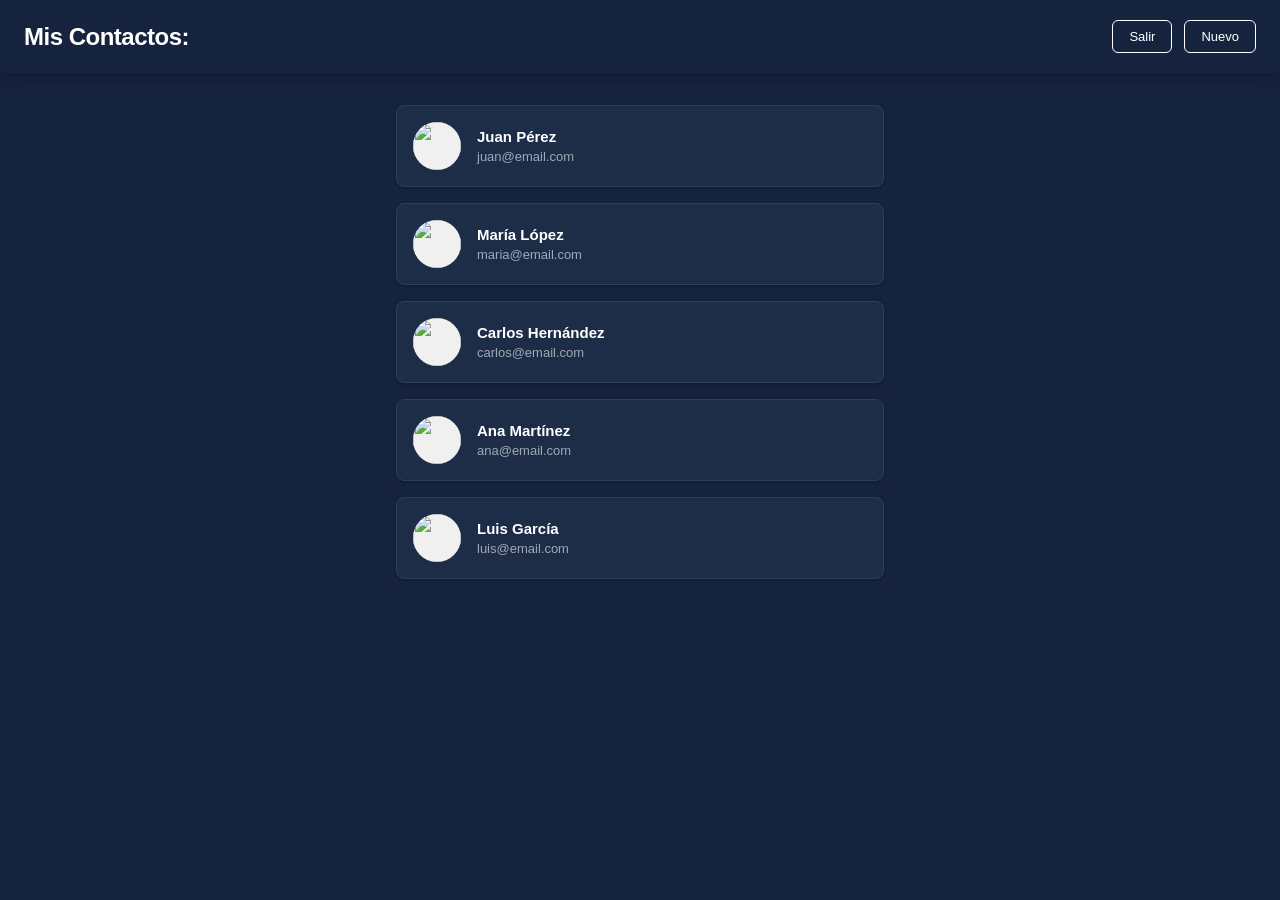
==== agenda.html @ 84055cb4 "Se creo lista de contactos" ====
<!DOCTYPE html>
<html lang="es">

<head>
    <meta charset="UTF-8">
    <title>Agenda de Contactos</title>
    <link rel="stylesheet" href="style/agenda.css">
</head>

<body>

    <header class="header">
        <h1>Mis Contactos:</h1>
        <div>
            <a href="index.html" class="btn-add">Salir</a>
            <a href="nuevo-contacto.html" class="btn-add">Nuevo</a>
        </div>
    </header>

    <main class="container">

        <div class="contacto">
            <a href="detalle-contacto.html">
                <img src="https://www.pngall.com/wp-content/uploads/5/Profile-PNG-Pic.png" alt="">
                <div class="info">
                    <h3>Juan Pérez</h3>
                    <p>juan@email.com</p>
                </div>
            </a>
        </div>

        <div class="contacto">
            <a href="detalle-contacto.html">
                <img src="https://www.pngall.com/wp-content/uploads/5/Profile-PNG-Pic.png" alt="">
                <div class="info">
                    <h3>María López</h3>
                    <p>maria@email.com</p>
                </div>
            </a>
        </div>

        <div class="contacto">
            <a href="detalle-contacto.html">
                <img src="https://www.pngall.com/wp-content/uploads/5/Profile-PNG-Pic.png" alt="">
                <div class="info">
                    <h3>Carlos Hernández</h3>
                    <p>carlos@email.com</p>
                </div>
            </a>
        </div>

        <div class="contacto">
            <a href="detalle-contacto.html">
                <img src="https://www.pngall.com/wp-content/uploads/5/Profile-PNG-Pic.png" alt="">
                <div class="info">
                    <h3>Ana Martínez</h3>
                    <p>ana@email.com</p>
                </div>
            </a>
        </div>

        <div class="contacto">
            <a href="detalle-contacto.html">
                <img src="https://www.pngall.com/wp-content/uploads/5/Profile-PNG-Pic.png" alt="">
                <div class="info">
                    <h3>Luis García</h3>
                    <p>luis@email.com</p>
                </div>
            </a>
        </div>


    </main>

</body>

</html>
---- style/agenda.css ----
* {
    margin: 0;
    padding: 0;
    box-sizing: border-box;
}

body {
    font-family: -apple-system, BlinkMacSystemFont, 'Segoe UI', Roboto, 'Helvetica Neue', sans-serif;
    background-color: #16233f;
    min-height: 100vh;
    padding-bottom: 40px;
}

/* Header */
.header {
    background-color: #16233f;
    color: white;
    padding: 20px 24px;
    display: flex;
    justify-content: space-between;
    align-items: center;
    box-shadow: 0 2px 12px rgba(0, 0, 0, 0.3);
}

.header h1 {
    font-size: 24px;
    font-weight: 600;
    letter-spacing: -0.5px;
}

.header div {
    display: flex;
    gap: 12px;
}

.btn-add {
    background-color: transparent;
    color: white;
    padding: 8px 16px;
    border-radius: 6px;
    text-decoration: none;
    font-weight: 500;
    font-size: 13px;
    border: 1px solid white;
    transition: all 0.3s ease;
    cursor: pointer;
}

.btn-add:hover {
    background-color: #eb7207;
    border-color: #eb7207;
    transform: translateY(-2px);
}

/* Contenedor */
.container {
    max-width: 520px;
    margin: 32px auto;
    padding: 0 16px;
}

/* Contacto */
.contacto {
    background-color: #1e2d47;
    border-radius: 8px;
    margin-bottom: 16px;
    box-shadow: 0 1px 3px rgba(0, 0, 0, 0.3);
    border: 1px solid #2a3f5f;
    transition: all 0.2s ease;
}

.contacto:hover {
    box-shadow: 0 4px 12px rgba(235, 114, 7, 0.2);
    border-color: #eb7207;
    background-color: #253650;
}

.contacto a {
    display: flex;
    align-items: center;
    text-decoration: none;
    color: inherit;
    padding: 16px;
}

/* Imagen */
.contacto img {
    width: 48px;
    height: 48px;
    border-radius: 50%;
    margin-right: 16px;
    object-fit: cover;
    background: #f0f0f0;
}

/* Info */
.info {
    color: white;
}

.info h3 {
    font-size: 15px;
    color: #ffffff;
    margin-bottom: 4px;
}

.info p {
    font-size: 13px;
    color: #a0a8b8;
}
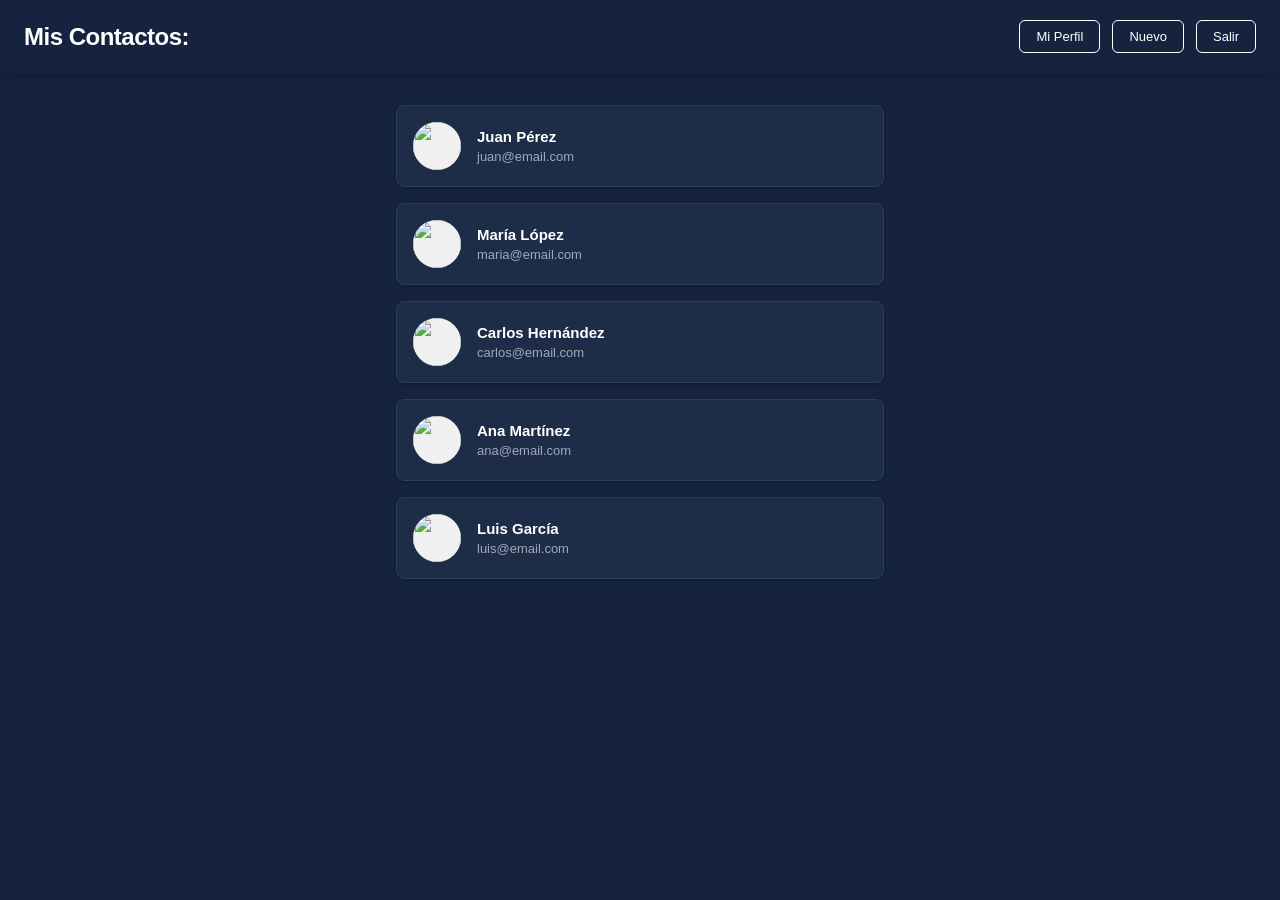
==== commit 5f27b76c: "Se agregaron funcionalidades para mostrar perfil" ====
--- a/agenda.html
+++ b/agenda.html
@@ -12,8 +12,9 @@
     <header class="header">
         <h1>Mis Contactos:</h1>
         <div>
+            <a href="infoUser.html" class="btn-add">Mi Perfil</a>
+            <a href="formNuevoContacto.html" class="btn-add">Nuevo</a>
             <a href="index.html" class="btn-add">Salir</a>
-            <a href="nuevo-contacto.html" class="btn-add">Nuevo</a>
         </div>
     </header>
 
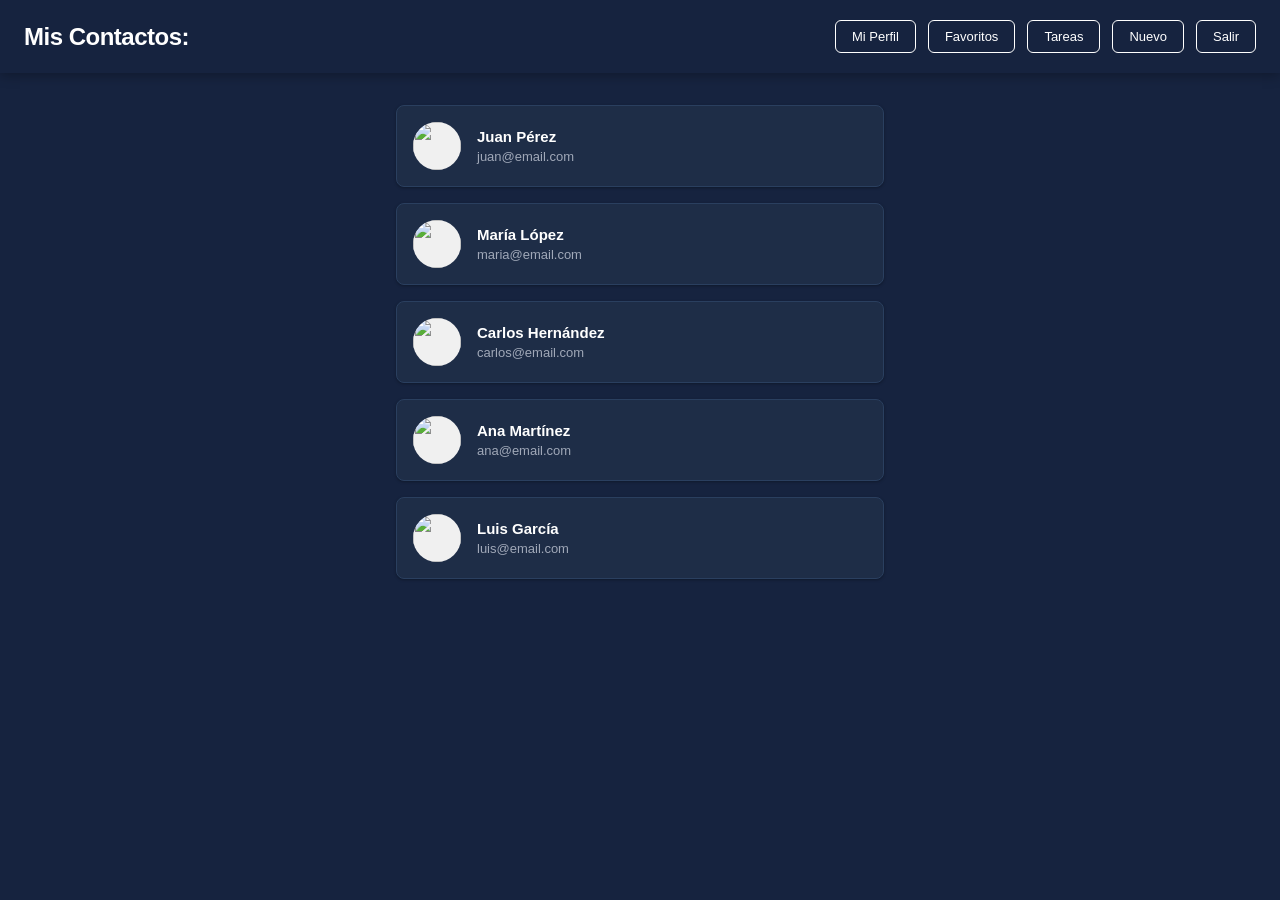
==== commit 9c21e0f6: "ToDoList con crud para tareas funcional" ====
--- a/agenda.html
+++ b/agenda.html
@@ -13,6 +13,8 @@
         <h1>Mis Contactos:</h1>
         <div>
             <a href="infoUser.html" class="btn-add">Mi Perfil</a>
+            <a href="favoritos.html" class="btn-add">Favoritos</a>
+            <a href="toDoList.html" class="btn-add">Tareas</a>
             <a href="formNuevoContacto.html" class="btn-add">Nuevo</a>
             <a href="index.html" class="btn-add">Salir</a>
         </div>
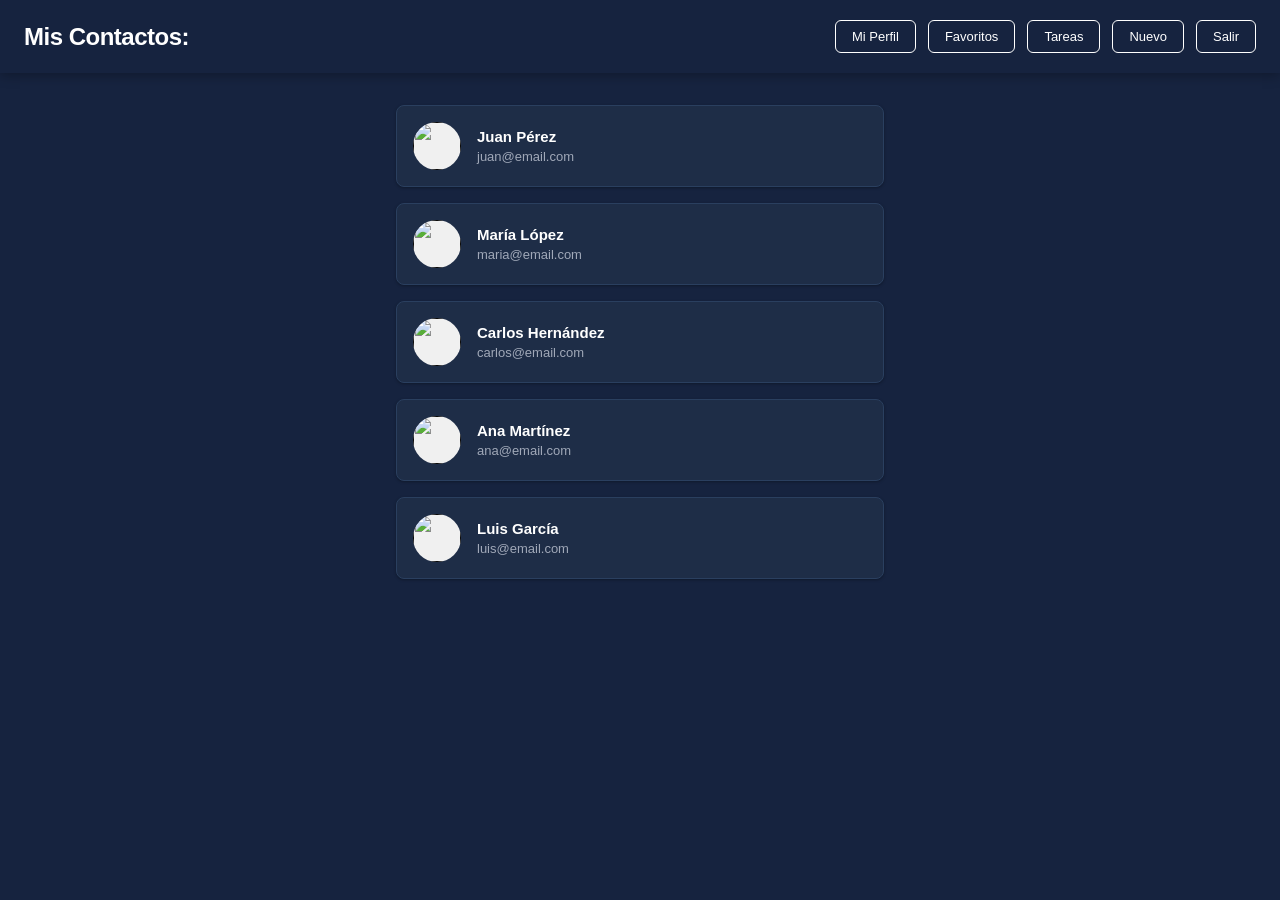
==== commit 6a2f18d8: "Se completaron las paginas" ====
--- a/agenda.html
+++ b/agenda.html
@@ -23,7 +23,7 @@
     <main class="container">
 
         <div class="contacto">
-            <a href="detalle-contacto.html">
+            <a href="">
                 <img src="https://www.pngall.com/wp-content/uploads/5/Profile-PNG-Pic.png" alt="">
                 <div class="info">
                     <h3>Juan Pérez</h3>
@@ -33,7 +33,7 @@
         </div>
 
         <div class="contacto">
-            <a href="detalle-contacto.html">
+            <a href="">
                 <img src="https://www.pngall.com/wp-content/uploads/5/Profile-PNG-Pic.png" alt="">
                 <div class="info">
                     <h3>María López</h3>
@@ -43,7 +43,7 @@
         </div>
 
         <div class="contacto">
-            <a href="detalle-contacto.html">
+            <a href="">
                 <img src="https://www.pngall.com/wp-content/uploads/5/Profile-PNG-Pic.png" alt="">
                 <div class="info">
                     <h3>Carlos Hernández</h3>
@@ -53,7 +53,7 @@
         </div>
 
         <div class="contacto">
-            <a href="detalle-contacto.html">
+            <a href="">
                 <img src="https://www.pngall.com/wp-content/uploads/5/Profile-PNG-Pic.png" alt="">
                 <div class="info">
                     <h3>Ana Martínez</h3>
@@ -63,7 +63,7 @@
         </div>
 
         <div class="contacto">
-            <a href="detalle-contacto.html">
+            <a href="">
                 <img src="https://www.pngall.com/wp-content/uploads/5/Profile-PNG-Pic.png" alt="">
                 <div class="info">
                     <h3>Luis García</h3>
